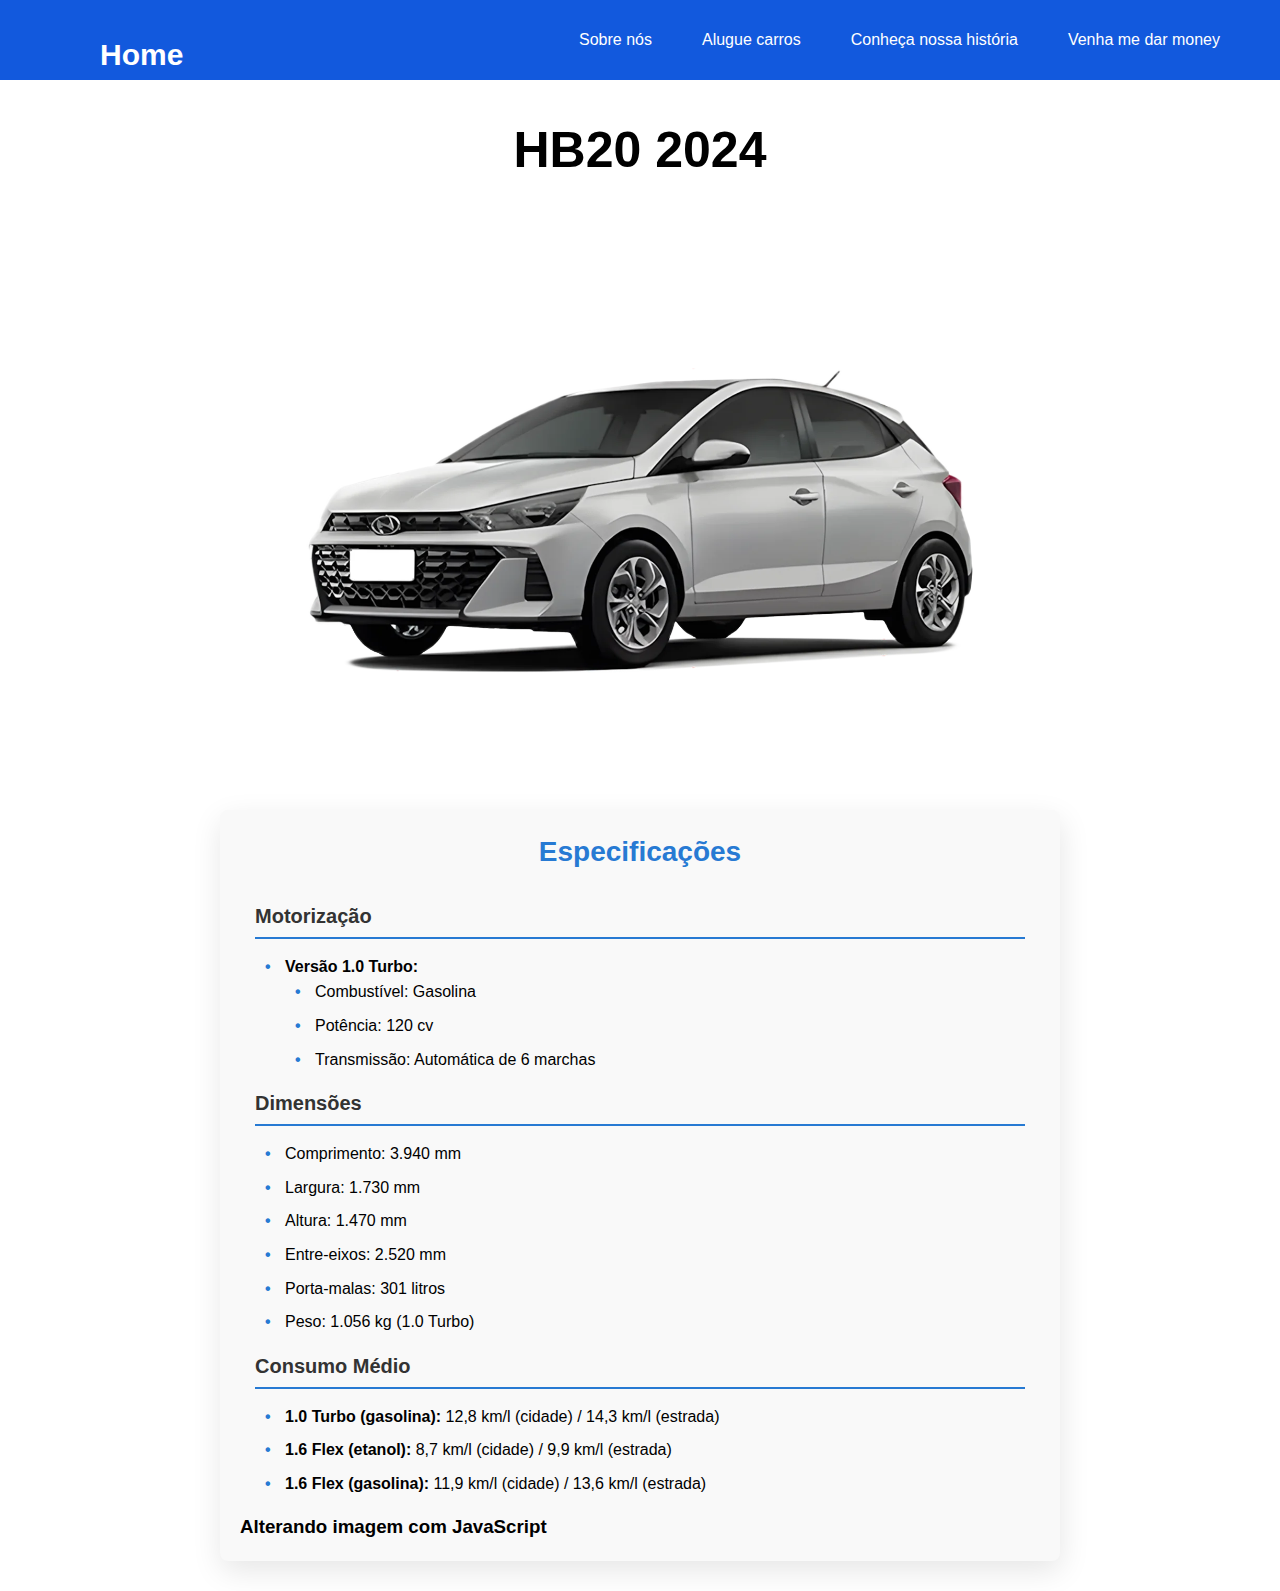
==== pag-2.html @ cf00622f "finalizado" ====
<!DOCTYPE html>
<html lang="pt-br">
<head>
    <meta charset="UTF-8">
    <meta name="viewport" content="width=device-width, initial-scale=1.0">
    <link rel="stylesheet" href="CSS.css">
    <title>página-2</title>
</head>
<body>
    <header class="ancoras">
        <h1 class="titulo">Home</h1>
        <div class="itens">
            <p>Sobre nós</p>
            <p>Alugue carros</p>
            <p>Conheça nossa história</p>
            <p>Venha me dar money</p>
        </div>
    </header>
    <h1>HB20 2024</h1>
    
    <section class="carros">
        <div class="vehicle-card">
            <img id="figura" src="hb20.jpg" alt="">
        </div>
    </section>    
    <div class="container">
    <h2>Especificações</h2>
    
    <div class="seção">
        <h3>Motorização</h3>
        <ul>
            <li><strong>Versão 1.0 Turbo:</strong>
                <ul>
                    <li>Combustível: Gasolina</li>
                    <li>Potência: 120 cv</li>
                    <li>Transmissão: Automática de 6 marchas</li>
                </ul>    
    </div>
    <div class="seção">
        <h3>Dimensões</h3>
        <ul>
            <li>Comprimento: 3.940 mm</li>
            <li>Largura: 1.730 mm</li>
            <li>Altura: 1.470 mm</li>
            <li>Entre-eixos: 2.520 mm</li>
            <li>Porta-malas: 301 litros</li>
            <li>Peso: 1.056 kg (1.0 Turbo)</li>
        </ul>
    </div>
    <div class="seção">
        <h3>Consumo Médio</h3>
        <ul>
            <li><strong>1.0 Turbo (gasolina):</strong> 12,8 km/l (cidade) / 14,3 km/l (estrada)</li>
            <li><strong>1.6 Flex (etanol):</strong> 8,7 km/l (cidade) / 9,9 km/l (estrada)</li>
            <li><strong>1.6 Flex (gasolina):</strong> 11,9 km/l (cidade) / 13,6 km/l (estrada)</li>
        </ul>
    </div>

    <h3>Alterando imagem com JavaScript</h3>
</div>
</body>
</html>
---- CSS.css ----
* {
    margin: 0;
    padding: 0;
}

body {
    font-family: Arial, sans-serif;
    background-color: #ffffff;
    line-height: 1.6;
}

h1{
    display: flex;
    justify-content: center;
    margin-top: 30px;
    font-size: 50px;
    font-family: Arial, Helvetica, sans-serif;
}

.ancoras {
    height: 80px;
    background-color: rgb(18, 89, 221);
    display: flex;
    justify-content: space-between;
    align-items: center;
    padding: 0 20px;
}

.titulo {
    font-size: 30px;
    color: white;
    margin-left: 80px;
}

.itens {
    display: flex;
    gap: 10px;
}

.itens p {
    display: inline-block;
    color: white;
    margin-right: 40px;
    cursor: pointer; 
    transition: all 0.4s cubic-bezier(0.25, 0.46, 0.45, 0.94);
    transform: ease 0.3s ease 0.2s;
    text-decoration: 0.2s ease; 
}

.itens p:hover {
    color: #424141;
    transform: scale(1.5); 
    text-shadow: 0px 10px 10px rgba(0, 0, 0, 0.3);
}

.carros {
    display: flex;
    justify-content: center;
    flex-wrap: wrap;
    gap: 30px;
    margin-bottom: 60px;
    max-width: 1200px;
    margin-left: auto;
    margin-right: auto;
}

.vehicle-card {
    width: 700px;
    border-radius: 8px;
    overflow: hidden;
    display: flex;
    align-items: center;
    padding: 15px;
    text-align: center;
}

.vehicle-card img {
    width: 110%;
    height: 520px;
    border-radius: 5px;
    margin-bottom: 10px;
}

.container {
    max-width: 800px;
    margin: 30px auto;
    padding: 20px;
    background-color: #f9f9f9;
    border-radius: 8px;
    box-shadow: 1px 10px 30px rgba(0,0,0,0.1);
}

.container h2 {
    color: #277ad3;
    text-align: center;
    margin-bottom: 25px;
    font-size: 28px;
}

.seção {
    margin: 15px;
}

.seção h3 {
    color: #333;
    border-bottom: 2px solid #277ad3;
    padding-bottom: 5px;
    margin-bottom: 15px;
    font-size: 20px;
}

.seção ul {
    list-style-type: none;
    padding-left: 10px;
}

.seção li {
    margin-bottom: 8px;
    position: relative;
    padding-left: 20px;
}

.seção li:before {
    content: "•";
    color: #277ad3;
    font-weight: bold;
    position: absolute;
    left: 0;
}

.disclaimer {
    font-size: 12px;
    color: #666;
    margin-top: 10px;
    font-style: italic;
}
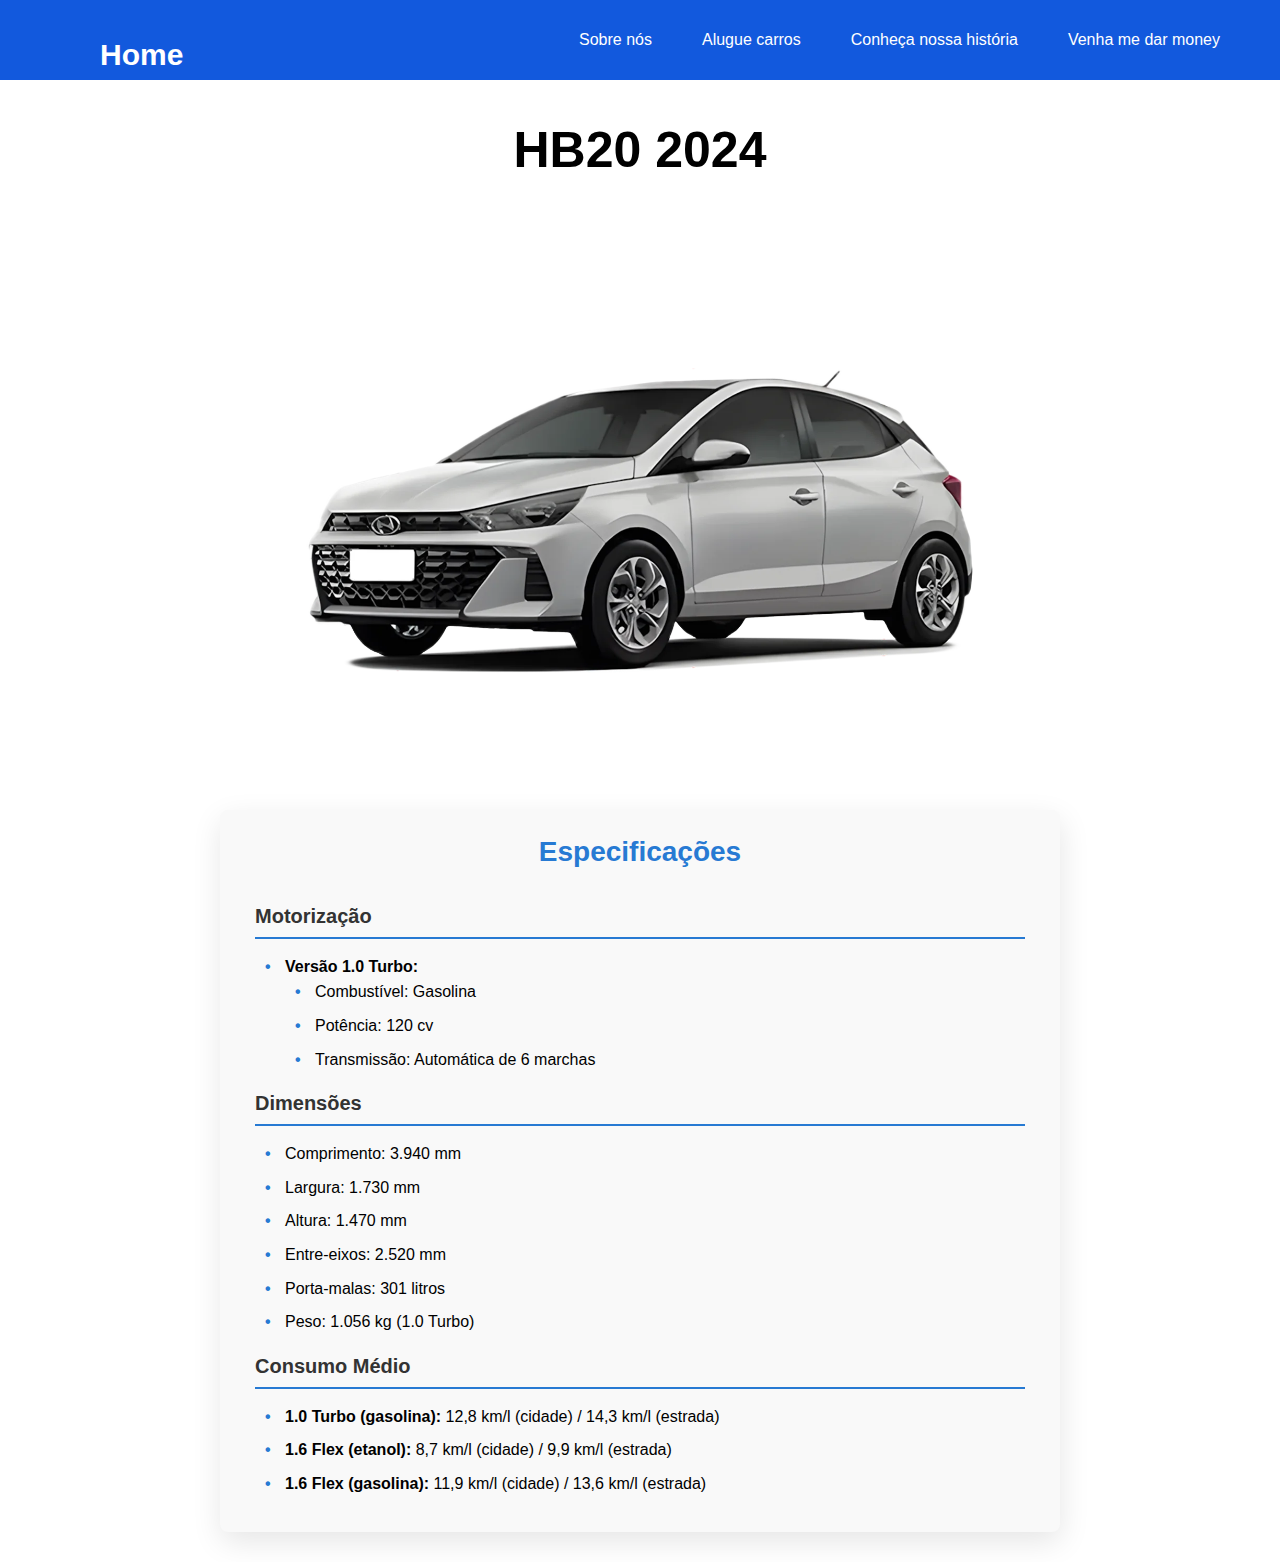
==== commit 4952426f: "finalizado" ====
--- a/pag-2.html
+++ b/pag-2.html
@@ -4,7 +4,7 @@
     <meta charset="UTF-8">
     <meta name="viewport" content="width=device-width, initial-scale=1.0">
     <link rel="stylesheet" href="CSS.css">
-    <title>página-2</title>
+    <title>Página de Veículos</title>
 </head>
 <body>
     <header class="ancoras">
@@ -16,47 +16,52 @@
             <p>Venha me dar money</p>
         </div>
     </header>
+
+    <!-- Seção HB20 -->
     <h1>HB20 2024</h1>
-    
     <section class="carros">
         <div class="vehicle-card">
-            <img id="figura" src="hb20.jpg" alt="">
+            <br><br>
+            <img id="figura-hb20" src="hb20.jpg" alt="HB20 2024">
         </div>
-    </section>    
+    </section>
+
     <div class="container">
-    <h2>Especificações</h2>
-    
-    <div class="seção">
-        <h3>Motorização</h3>
-        <ul>
-            <li><strong>Versão 1.0 Turbo:</strong>
-                <ul>
-                    <li>Combustível: Gasolina</li>
-                    <li>Potência: 120 cv</li>
-                    <li>Transmissão: Automática de 6 marchas</li>
-                </ul>    
+        <h2>Especificações</h2>
+        
+        <div class="seção">
+            <h3>Motorização</h3>
+            <ul>
+                <li><strong>Versão 1.0 Turbo:</strong>
+                    <ul>
+                        <li>Combustível: Gasolina</li>
+                        <li>Potência: 120 cv</li>
+                        <li>Transmissão: Automática de 6 marchas</li>
+                    </ul>
+                </li>
+            </ul>
+        </div>
+        
+        <div class="seção">
+            <h3>Dimensões</h3>
+            <ul>
+                <li>Comprimento: 3.940 mm</li>
+                <li>Largura: 1.730 mm</li>
+                <li>Altura: 1.470 mm</li>
+                <li>Entre-eixos: 2.520 mm</li>
+                <li>Porta-malas: 301 litros</li>
+                <li>Peso: 1.056 kg (1.0 Turbo)</li>
+            </ul>
+        </div>
+        
+        <div class="seção">
+            <h3>Consumo Médio</h3>
+            <ul>
+                <li><strong>1.0 Turbo (gasolina):</strong> 12,8 km/l (cidade) / 14,3 km/l (estrada)</li>
+                <li><strong>1.6 Flex (etanol):</strong> 8,7 km/l (cidade) / 9,9 km/l (estrada)</li>
+                <li><strong>1.6 Flex (gasolina):</strong> 11,9 km/l (cidade) / 13,6 km/l (estrada)</li>
+            </ul>
+        </div>
     </div>
-    <div class="seção">
-        <h3>Dimensões</h3>
-        <ul>
-            <li>Comprimento: 3.940 mm</li>
-            <li>Largura: 1.730 mm</li>
-            <li>Altura: 1.470 mm</li>
-            <li>Entre-eixos: 2.520 mm</li>
-            <li>Porta-malas: 301 litros</li>
-            <li>Peso: 1.056 kg (1.0 Turbo)</li>
-        </ul>
-    </div>
-    <div class="seção">
-        <h3>Consumo Médio</h3>
-        <ul>
-            <li><strong>1.0 Turbo (gasolina):</strong> 12,8 km/l (cidade) / 14,3 km/l (estrada)</li>
-            <li><strong>1.6 Flex (etanol):</strong> 8,7 km/l (cidade) / 9,9 km/l (estrada)</li>
-            <li><strong>1.6 Flex (gasolina):</strong> 11,9 km/l (cidade) / 13,6 km/l (estrada)</li>
-        </ul>
-    </div>
-
-    <h3>Alterando imagem com JavaScript</h3>
-</div>
 </body>
 </html>